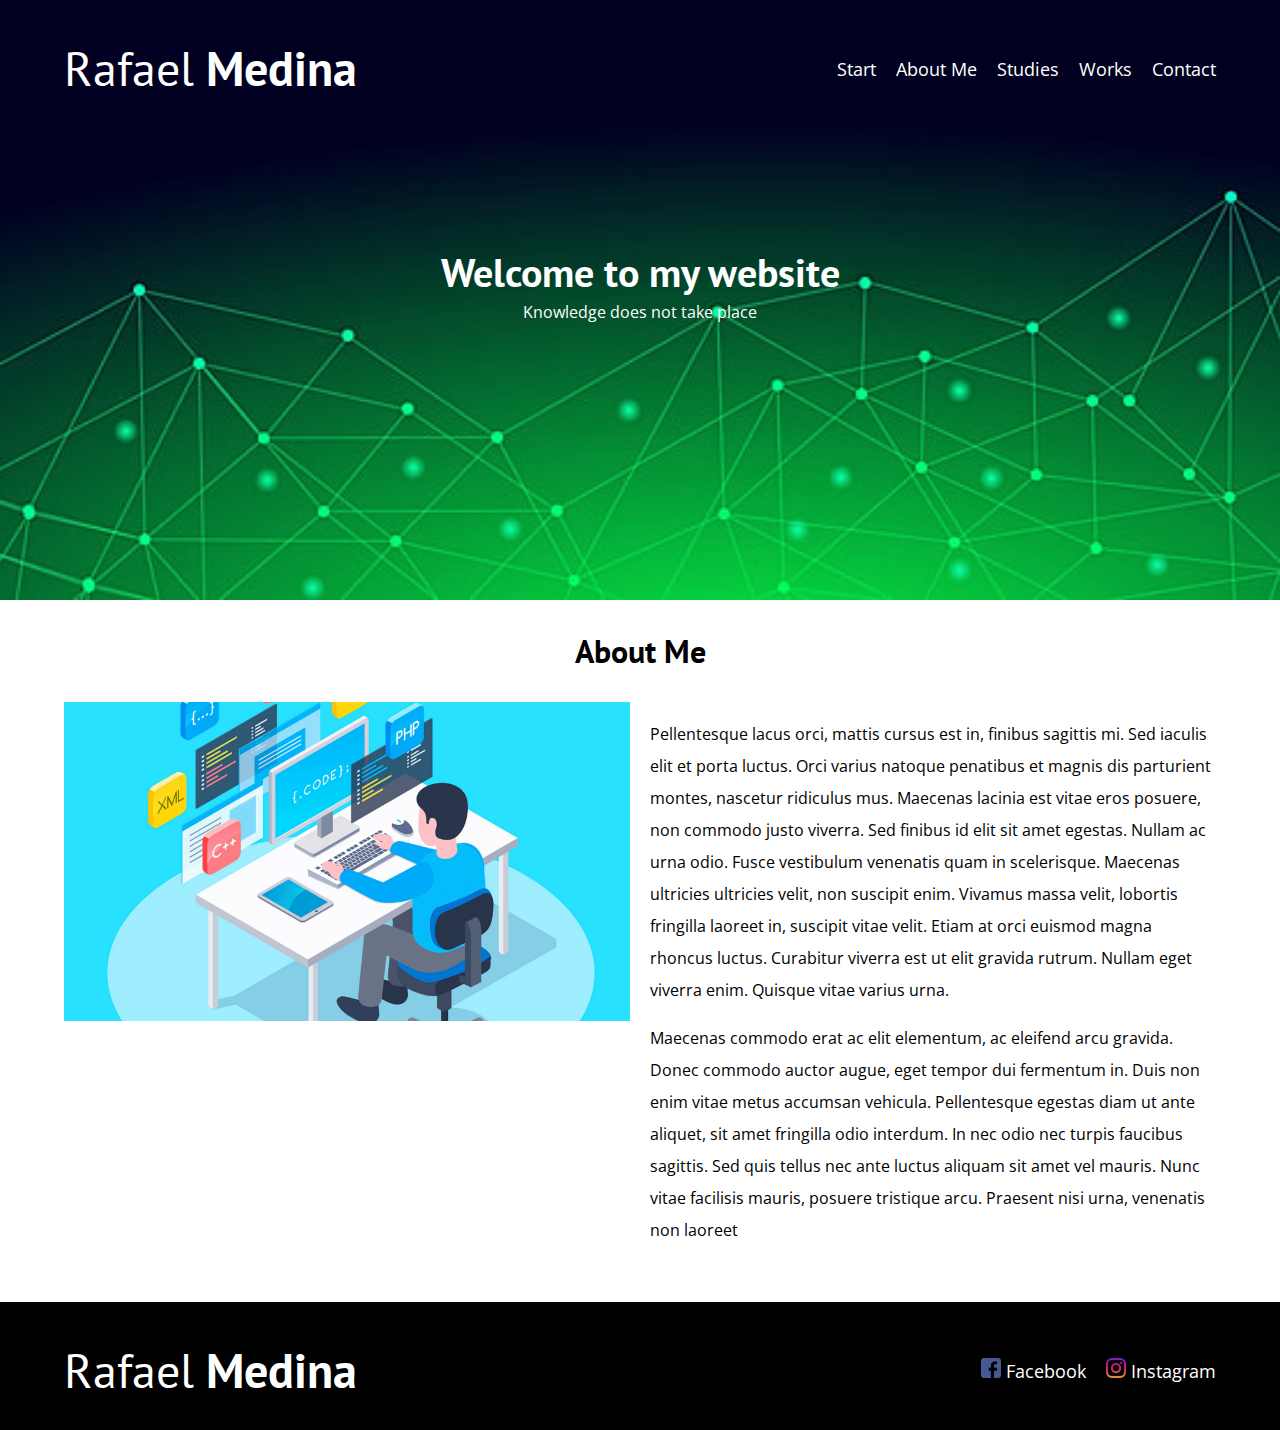
==== Aboutme.html @ 5c319313 "Agregando el proyecto al repositorio" ====
<!DOCTYPE html>
<html lang="en">
<head>
    <meta charset="UTF-8">
    <meta name="viewport" content="width=device-width, initial-scale=1.0">
    <title>Proyecto Comisión 41520</title>
    <link rel="stylesheet" href="css/normalize.css">
    <link href="https://fonts.googleapis.com/css2?family=Open+Sans&family=PT+Sans:wght@400;700&display=swap" rel="stylesheet">
    <link rel="stylesheet" href="css/style.css">
</head>
<body>

    <header class="header">

        <div class="contenedor">
            <div class="barra">
                <a class="logo" href="index.html">
                    <h1 class="logo__nombre no-margin centrar-texto">Rafael<span class="logo__bold"> Medina</span></h1>
                </a>

                <nav class="navegacion">
                    <a href="index.html" class="navegacion__enlace">Start</a>
                    <a href="Aboutme.html" class="navegacion__enlace">About Me</a>
                    <a href="Studies.html" class="navegacion__enlace">Studies</a>
                    <a href="Works.html" class="navegacion__enlace">Works</a>
                    <a href="contacto.html" class="navegacion__enlace">Contact</a>
                </nav>
            </div>
        </div>

        <div class="header__texto">
            <h2 class="no-margin">Welcome to my website</h2>
            <p class="no-margin">Knowledge does not take place</p>
        </div>
    </header>

    <main class="contenedor">
        <h3 class="centrar-texto">About Me</h3>

        <div class="sobre-nosotros">
            <div class="sobre-nosotros__imagen">
                <img src="Imagenes/imagen-articulo-nombres.jpg" alt="imagen nosotros">
            </div>

            <div class="sobre-nosotros__texto">
                <p>Pellentesque lacus orci, mattis cursus est in, finibus sagittis mi. Sed iaculis elit et porta luctus. Orci varius natoque penatibus et magnis dis parturient montes, nascetur ridiculus mus. Maecenas lacinia est vitae eros posuere, non commodo justo viverra. Sed finibus id elit sit amet egestas. Nullam ac urna odio. Fusce vestibulum venenatis quam in scelerisque. Maecenas ultricies ultricies velit, non suscipit enim. Vivamus massa velit, lobortis fringilla laoreet in, suscipit vitae velit. Etiam at orci euismod magna rhoncus luctus. Curabitur viverra est ut elit gravida rutrum. Nullam eget viverra enim. Quisque vitae varius urna.</p>

                <p>Maecenas commodo erat ac elit elementum, ac eleifend arcu gravida. Donec commodo auctor augue, eget tempor dui fermentum in. Duis non enim vitae metus accumsan vehicula. Pellentesque egestas diam ut ante aliquet, sit amet fringilla odio interdum. In nec odio nec turpis faucibus sagittis. Sed quis tellus nec ante luctus aliquam sit amet vel mauris. Nunc vitae facilisis mauris, posuere tristique arcu. Praesent nisi urna, venenatis non laoreet</p>
            </div>
        </div>
    </main>

    <footer class="footer">
        <div class="contenedor">
            <div class="barra">
                <a class="logo" href="index.html">
                    <h1 class="logo__nombre no-margin centrar-texto">Rafael<span class="logo__bold"> Medina</span></h1>
                </a>

                <nav class="navegacion">
                    <a href="https://www.facebook.com/rafael.jtg1" class="navegacion__enlace"><img src="./Imagenes/facebook.png" alt="Logo de la pagina" width="20px" height="20px"> Facebook</a>
                    <a href="https://www.instagram.com/rafaelmedina350/" class="navegacion__enlace"><img src="./Imagenes/instagram.png" alt="Logo de la pagina" width="20px" height="20px"> Instagram</a>
                </nav>
        </div>
    </footer>
    
    <script src="js/modernizr.js"></script>
</body>
</html>
---- css/style.css ----
:root {
    --fuenteHeading: 'PT Sans', sans-serif;
    --fuenteParrafos: 'Open Sans', sans-serif;

    --primario: #784D3C;
    --gris: #e1e1e1;
    --blanco: #ffffff;
    --negro: #000000;
}
html {
    box-sizing: border-box;
    font-size: 62.5%; /* 1 rem = 10px */    
}
*, *:before, *:after {
    box-sizing: inherit;
}
body {
    font-family: var(--fuenteParrafos);
    font-size: 1.6rem;
    line-height: 2;
}

/** Globales **/
.contenedor {
    width: min(90%, 120rem);
    margin: 0 auto;
}
a {
    text-decoration: none;
}
h1, h2, h3, h4 {
    font-family: var(--fuenteHeading);
    line-height: 1.2;
}
h1 {
    font-size: 4.8rem;
}
h2 {
    font-size: 4rem;
}
h3 {
    font-size: 3.2rem;
}
h4 {
    font-size: 2.8rem;
}
img {
    max-width: 100%;
}
/** Utilidades **/
.no-margin {
    margin: 0;
}
.no-padding {
    padding: 0;
}
.centrar-texto {
    text-align: center;
}

/** Header **/
.webp .header {
    background-image: url(../Imagenes/Fondoinicio.jpg);
}
.no-webp .header {
    background-image: url(../Imagenes/Fondoinicio.jpg);
}
.header {
    height: 60rem;
    background-size: cover;
    background-repeat: no-repeat;
    background-position: center center;
}
.header__texto {
   text-align: center;
   color: var(--blanco);
   margin-top: 5rem;
}
@media (min-width: 768px) {
    .header__texto {
        margin-top: 15rem;
    }
}
.barra {
    padding-top: 4rem;
}

@media (min-width: 768px) {
    .barra {
        display: flex;
        justify-content: space-between;
        align-items: center;
    }
}
.logo {
    color: var(--blanco);
    
}
.logo__nombre {
    font-weight: 400;
}
.logo__bold {
    font-weight: 700;
}
@media (min-width: 768px) {
    .navegacion {
        display: flex;
        gap: 2rem;
    }
}
.navegacion__enlace {
    display: block;
    text-align: center;
    font-size: 1.8rem;
    color: var(--blanco);
}

@media (min-width: 768px) {
    .contenido-principal {
        display: grid;
        grid-template-columns: 2fr 1fr;
        column-gap: 4rem;
    }
}

.entrada {
    border-bottom: 1px solid var(--gris);
    margin-bottom: 2rem;
}
.entrada:last-of-type {
    border: none;
    margin-bottom: 0;
}
.boton {
    display: block;
    font-family: var(--fuenteHeading);
    color: var(--blanco);
    text-align: center;
    padding: 1rem 3rem;
    font-size: 1.8rem;
    text-transform: uppercase;
    font-weight: 700;
    margin-bottom: 2rem;
    border: none;
}

@media (min-width: 768px) {
    .boton {
        display: inline-block;

    }
}
.boton:hover {
    cursor: pointer;
}
.boton--primario {
    background-color: var(--negro);
}
.boton--secundario {
    background-color: var(--primario);
}

.cursos {
    list-style: none;
}

.widget-curso {
    border-bottom: 1px solid var(--gris);
    margin-bottom: 2rem;
}
.widget-curso:last-of-type {
    border: none;
    margin-bottom: 0;
}
.widget-curso__label {
    font-family: var(--fuenteHeading);
    font-weight: bold;
}
.widget-curso__info {
    font-weight: normal;
}
.widget-curso__label,
.widget-curso__info {
    font-size: 2rem;
}

.footer {
    background-color: var(--negro);
    padding-bottom: 3rem;
    margin-top: 4rem;
}

/** Sobre Nosotros **/
@media (min-width: 768px) {
    .sobre-nosotros {
        display: grid;
        grid-template-columns: repeat(2, 1fr);
        column-gap: 2rem;
    }
}

/** Cursos **/
.curso {
    padding: 3rem 0;
    border-bottom: 1px solid var(--gris);
}
@media (min-width: 768px) {
    .curso {
        display: grid;
        grid-template-columns: 1fr 2fr;
        column-gap: 2rem;
    }
}
.curso:last-of-type {
   border: none;
}
.curso__label {
    font-family: var(--fuenteHeading);
    font-weight: bold;
}
.curso__info {
    font-weight: normal;
}
.curso__label,
.curso__info {
    font-size: 2rem;
}

/** Contacto **/
.contacto-bg {
    background-image: url(../Imagenes/contactos.jpg);
    height: 40rem;
    background-size: cover;
    background-repeat: no-repeat;
}

.formulario {
    background-color: var(--blanco);
    margin: -5rem auto 0 auto;
    width: 95%;
    padding: 5rem;
}
.campo {
    display: flex;
    margin-bottom: 2rem;
}
.campo__label {
    flex: 0 0 9rem;
    text-align: right;
    padding-right: 2rem;
}
.campo__field {
    flex: 1;
    border: 1px solid var(--gris);
}
.campo__field--textarea {
    height: 20rem;
}
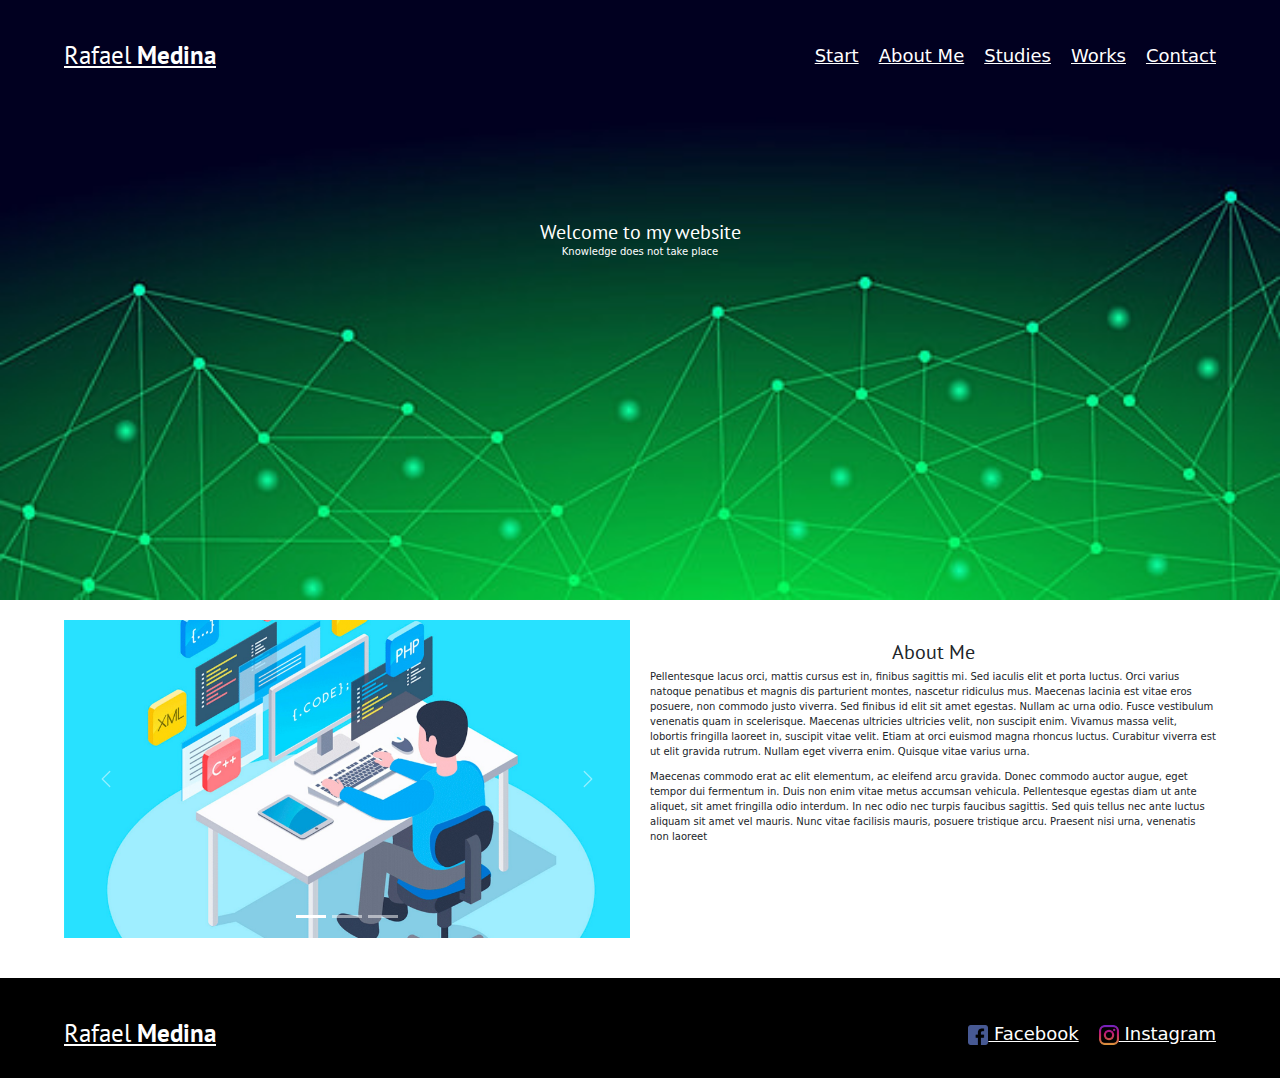
==== commit 0fdf8385: "Modificando Index y Aboutme con bootstrap" ====
--- a/Aboutme.html
+++ b/Aboutme.html
@@ -7,6 +7,8 @@
     <link rel="stylesheet" href="css/normalize.css">
     <link href="https://fonts.googleapis.com/css2?family=Open+Sans&family=PT+Sans:wght@400;700&display=swap" rel="stylesheet">
     <link rel="stylesheet" href="css/style.css">
+    <!-- BOOTSTRAP CSS -->
+   	<link rel="stylesheet" href="https://cdn.jsdelivr.net/npm/bootstrap@5.2.1/dist/css/bootstrap.min.css">
 </head>
 <body>
 
@@ -35,19 +37,45 @@
     </header>
 
     <main class="contenedor">
-        <h3 class="centrar-texto">About Me</h3>
 
-        <div class="sobre-nosotros">
-            <div class="sobre-nosotros__imagen">
-                <img src="Imagenes/imagen-articulo-nombres.jpg" alt="imagen nosotros">
+        <div class="sobre-nosotros margin-top">
+            <div id="carouselExampleIndicators" class="carousel slide" data-bs-ride="true">
+                <div class="carousel-indicators">
+                    <button type="button" data-bs-target="#carouselExampleIndicators" data-bs-slide-to="0" class="active" aria-current="true" aria-label="Slide 1"></button>
+                    <button type="button" data-bs-target="#carouselExampleIndicators" data-bs-slide-to="1" aria-label="Slide 2"></button>
+                    <button type="button" data-bs-target="#carouselExampleIndicators" data-bs-slide-to="2" aria-label="Slide 3"></button>
+                </div>
+                <div class="carousel-inner">
+                    <div class="carousel-item active">
+                    <img src="Imagenes/imagen-articulo-nombres.jpg" class="d-block w-100" alt="...">
+                    </div>
+                    <div class="carousel-item">
+                    <img src="Imagenes/images.png" class="d-block w-100" alt="...">
+                    </div>
+                    <div class="carousel-item">
+                    <img src="Imagenes/plantillas-gratis-wordpress.jpg" class="d-block w-100" alt="...">
+                    </div>
+                </div>
+                <button class="carousel-control-prev" type="button" data-bs-target="#carouselExampleIndicators" data-bs-slide="prev">
+                    <span class="carousel-control-prev-icon" aria-hidden="true"></span>
+                    <span class="visually-hidden">HOLAAAAAAA</span>
+                </button>
+                <button class="carousel-control-next" type="button" data-bs-target="#carouselExampleIndicators" data-bs-slide="next">
+                    <span class="carousel-control-next-icon" aria-hidden="true"></span>
+                    <span class="visually-hidden">Next</span>
+                </button>
             </div>
+            <div class="sobre-nosotros__texto margin-top">
 
-            <div class="sobre-nosotros__texto">
+                <h2 class="centrar-texto">About Me</h2>
+
                 <p>Pellentesque lacus orci, mattis cursus est in, finibus sagittis mi. Sed iaculis elit et porta luctus. Orci varius natoque penatibus et magnis dis parturient montes, nascetur ridiculus mus. Maecenas lacinia est vitae eros posuere, non commodo justo viverra. Sed finibus id elit sit amet egestas. Nullam ac urna odio. Fusce vestibulum venenatis quam in scelerisque. Maecenas ultricies ultricies velit, non suscipit enim. Vivamus massa velit, lobortis fringilla laoreet in, suscipit vitae velit. Etiam at orci euismod magna rhoncus luctus. Curabitur viverra est ut elit gravida rutrum. Nullam eget viverra enim. Quisque vitae varius urna.</p>
 
                 <p>Maecenas commodo erat ac elit elementum, ac eleifend arcu gravida. Donec commodo auctor augue, eget tempor dui fermentum in. Duis non enim vitae metus accumsan vehicula. Pellentesque egestas diam ut ante aliquet, sit amet fringilla odio interdum. In nec odio nec turpis faucibus sagittis. Sed quis tellus nec ante luctus aliquam sit amet vel mauris. Nunc vitae facilisis mauris, posuere tristique arcu. Praesent nisi urna, venenatis non laoreet</p>
             </div>
+
         </div>
+
     </main>
 
     <footer class="footer">
@@ -63,7 +91,8 @@
                 </nav>
         </div>
     </footer>
-    
+    <!-- JS DE BOOTSTRAP -->
+    <script src="https://cdn.jsdelivr.net/npm/bootstrap@5.2.1/dist/js/bootstrap.bundle.min.js"></script>
     <script src="js/modernizr.js"></script>
 </body>
 </html>--- a/css/style.css
+++ b/css/style.css
@@ -47,6 +47,7 @@
 img {
     max-width: 100%;
 }
+
 /** Utilidades **/
 .no-margin {
     margin: 0;
@@ -56,6 +57,12 @@
 }
 .centrar-texto {
     text-align: center;
+}
+.margin-top {
+    margin-top: 2rem;
+}
+.margin-bottom {
+    margin-bottom: 2rem;
 }
 
 /** Header **/
@@ -190,6 +197,66 @@
     margin-top: 4rem;
 }
 
+/**Animaciones**/
+
+.animacionUno {
+  background-color: yellow;
+  animation-name: efectoUno;
+  animation-iteration-count: infinite;
+  animation-duration: 20s;
+}
+
+@keyframes efectoUno {
+  0% {
+    background-color: blue;
+  }
+  17% {
+    background-color: lawngreen;
+  }
+  25% {
+    background-color: red;
+  }
+  50% {
+    background-color: green;
+  }
+  75% {
+    background-color: pink;
+  }
+  100% {
+    background-color: indianred;
+  }
+}
+
+@keyframes efectoDos {
+  0% {
+    transform: scale(1, 1) (10px);
+  }
+  25% {
+    transform: scale(0.5, 0.5) translateX(30px);
+  }
+  50% {
+    transform: scale(0.2, 0.2) translateX(50px);
+  }
+  75% {
+    transform: scale(0.5, 0.5) translateX(70px);
+  }
+  100% {
+    transform: scale(1, 1) translateX(10px);
+  }
+}
+
+/* Zoom In #1 */
+.hover01 figure img {
+	-webkit-transform: scale(1);
+	transform: scale(1);
+	-webkit-transition: .3s ease-in-out;
+	transition: .3s ease-in-out;
+}
+.hover01 figure:hover img {
+	-webkit-transform: scale(1.3);
+	transform: scale(1.3);
+}
+
 /** Sobre Nosotros **/
 @media (min-width: 768px) {
     .sobre-nosotros {
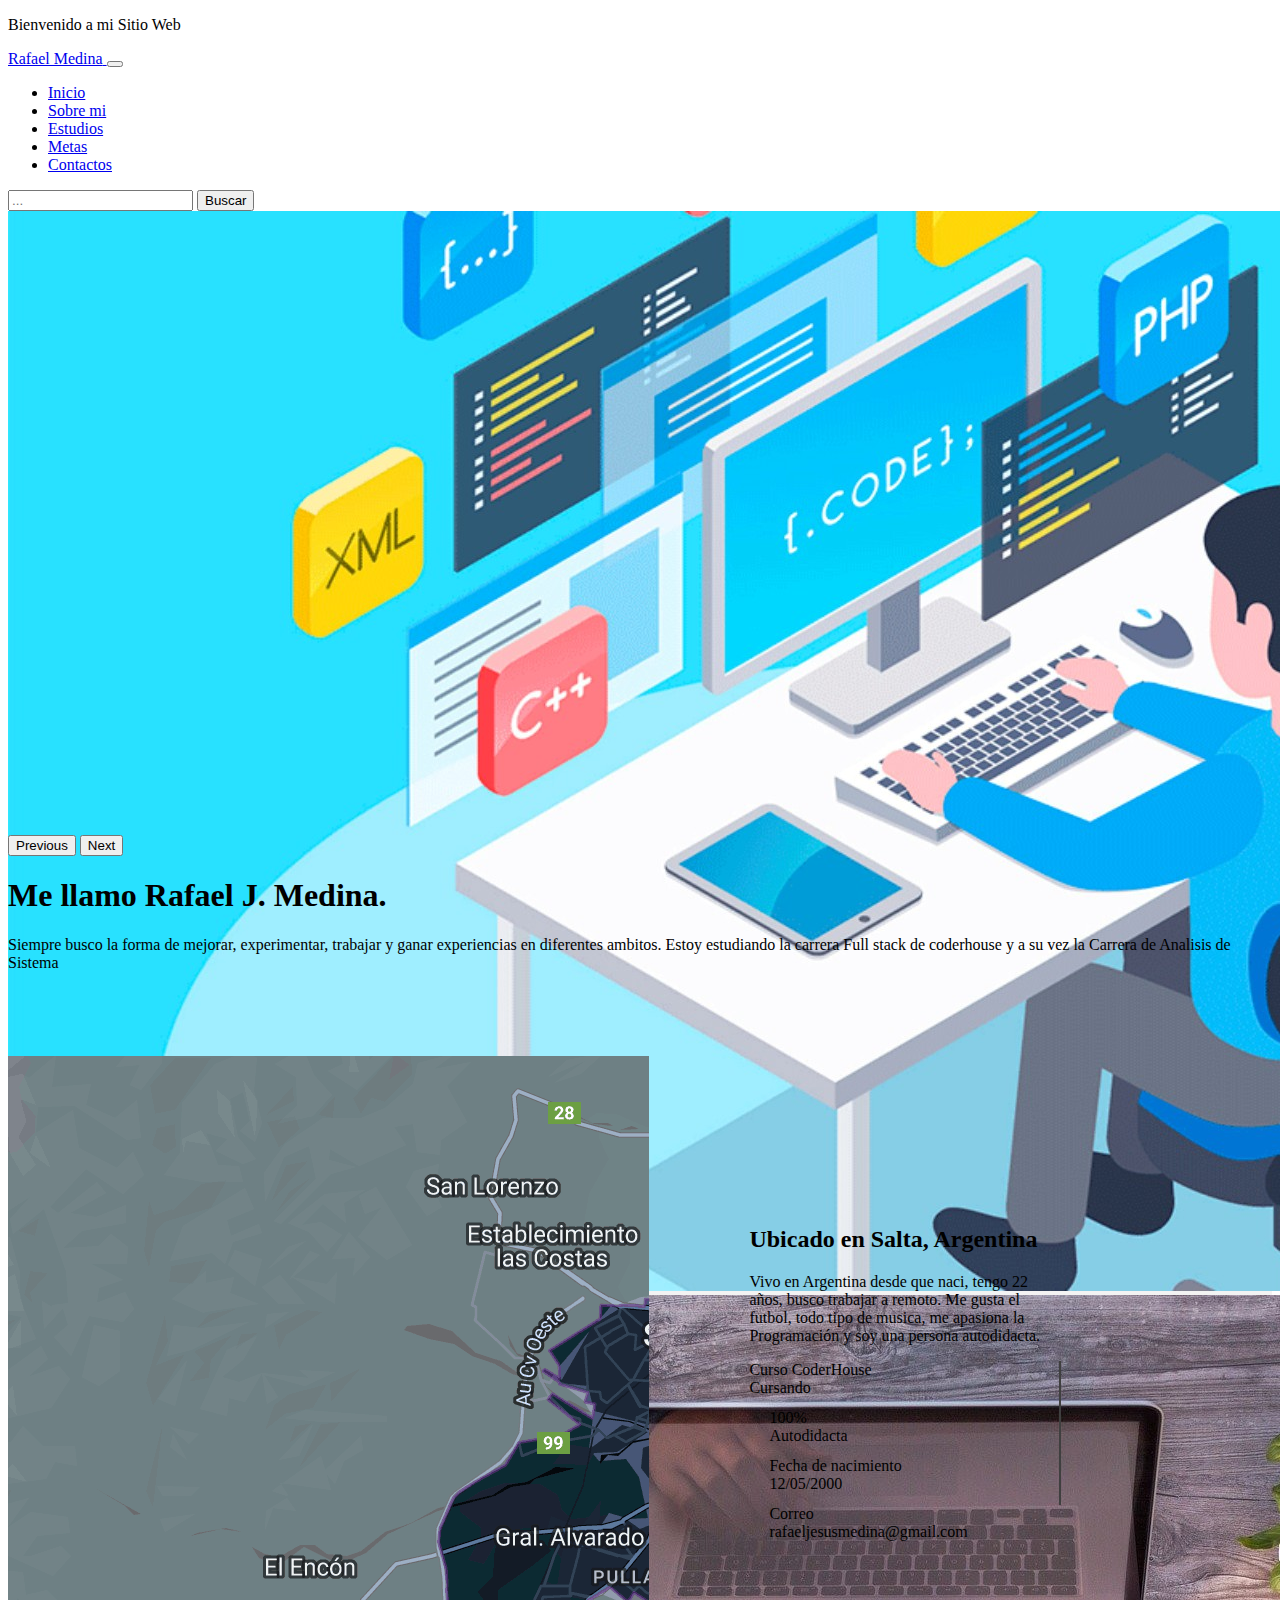
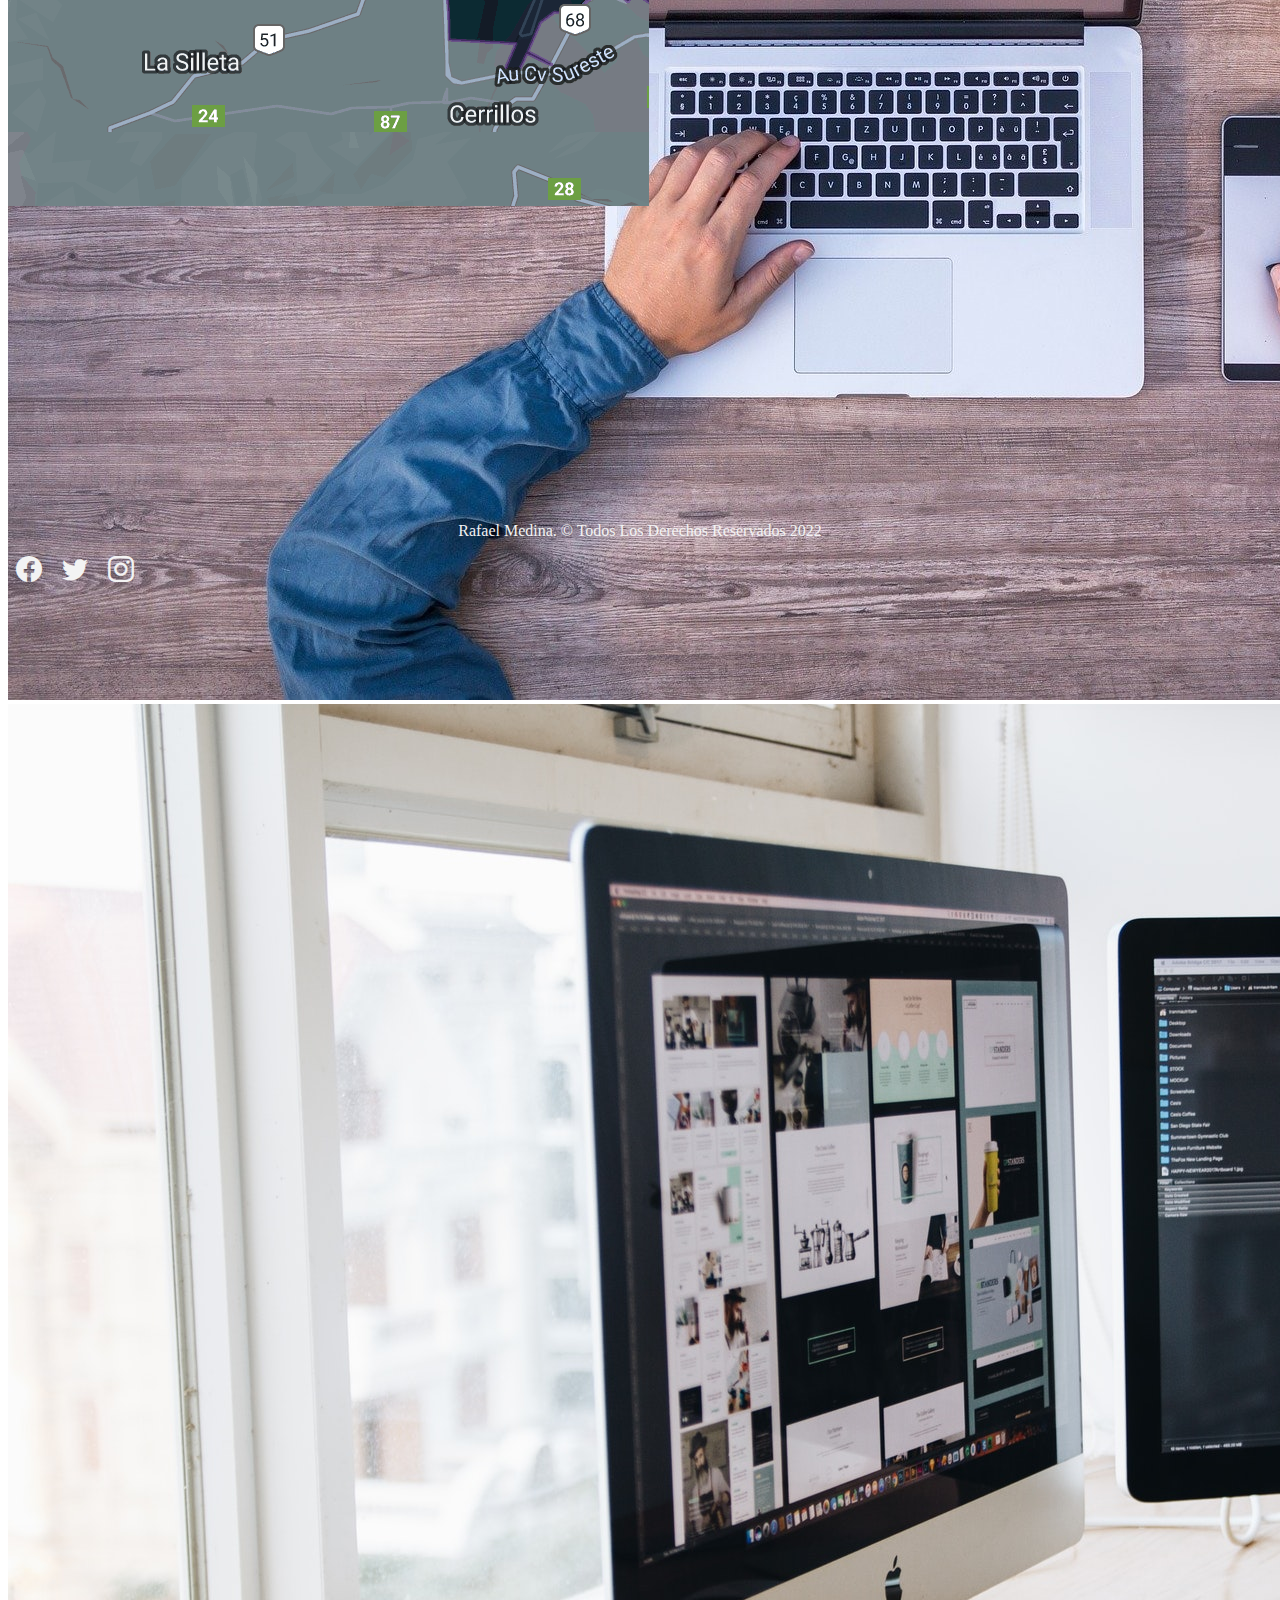
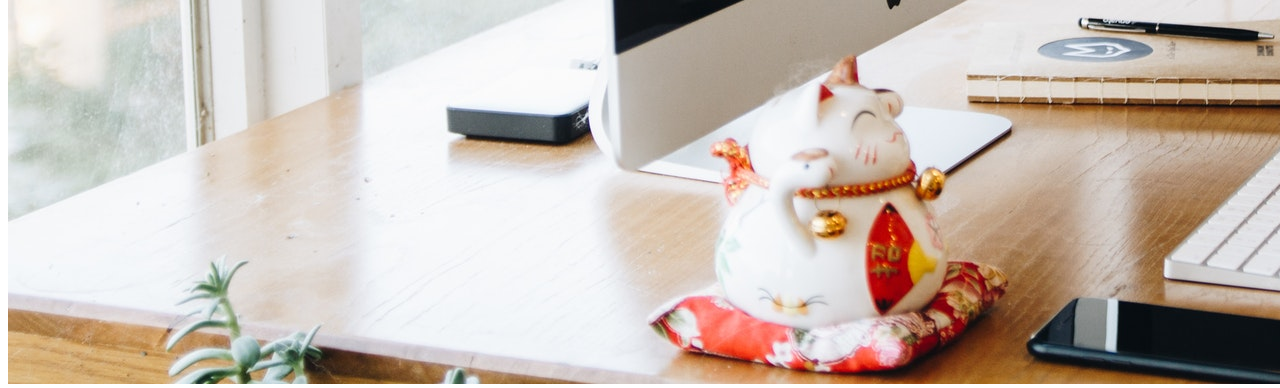
==== commit 807ec098: "Merge pull request #5 from RafaelJMedina/Bootstrap2" ====
--- a/Aboutme.html
+++ b/Aboutme.html
@@ -2,97 +2,142 @@
 <html lang="en">
 <head>
     <meta charset="UTF-8">
-    <meta name="viewport" content="width=device-width, initial-scale=1.0">
-    <title>Proyecto Comisión 41520</title>
-    <link rel="stylesheet" href="css/normalize.css">
-    <link href="https://fonts.googleapis.com/css2?family=Open+Sans&family=PT+Sans:wght@400;700&display=swap" rel="stylesheet">
-    <link rel="stylesheet" href="css/style.css">
+    <meta name="viewport" content="width=device-width, initial-scale=1">
+    <meta name="keywords" content="HTML, CSS, JS, FULL STACK, Developer">
+    <meta name="description" content="Soy un estudiante en la carrera de desarrollador full stack, creando un sitio web como portafolio y habilidades. En busca de retos y trabajos interesantes">
+    <title>Rafael Medina</title>
     <!-- BOOTSTRAP CSS -->
-   	<link rel="stylesheet" href="https://cdn.jsdelivr.net/npm/bootstrap@5.2.1/dist/css/bootstrap.min.css">
+    <link href="https://cdn.jsdelivr.net/npm/bootstrap@5.0.0-beta2/dist/css/bootstrap.min.css" rel="stylesheet" integrity="sha384-BmbxuPwQa2lc/FVzBcNJ7UAyJxM6wuqIj61tLrc4wSX0szH/Ev+nYRRuWlolflfl" crossorigin="anonymous">
+    <link rel="stylesheet" href="https://cdn.jsdelivr.net/npm/bootstrap-icons@1.4.0/font/bootstrap-icons.css">
+    <link rel="stylesheet" href="./css/style.css">
 </head>
 <body>
 
-    <header class="header">
-
-        <div class="contenedor">
-            <div class="barra">
-                <a class="logo" href="index.html">
-                    <h1 class="logo__nombre no-margin centrar-texto">Rafael<span class="logo__bold"> Medina</span></h1>
-                </a>
-
-                <nav class="navegacion">
-                    <a href="index.html" class="navegacion__enlace">Start</a>
-                    <a href="Aboutme.html" class="navegacion__enlace">About Me</a>
-                    <a href="Studies.html" class="navegacion__enlace">Studies</a>
-                    <a href="Works.html" class="navegacion__enlace">Works</a>
-                    <a href="contacto.html" class="navegacion__enlace">Contact</a>
-                </nav>
-            </div>
-        </div>
-
-        <div class="header__texto">
-            <h2 class="no-margin">Welcome to my website</h2>
-            <p class="no-margin">Knowledge does not take place</p>
-        </div>
+    <header class="container-fluid bg-primary d-flex justify-content-center">
+        <p class="text-light mb-0 p-2 fs-6">Bienvenido a mi Sitio Web</p>
     </header>
 
-    <main class="contenedor">
+    <nav  class="navbar navbar-expand-lg navbar-light p-3"  id="menu">
+        <div class="container">
+          <a class="navbar-brand" href="#">
+              <span class="fs-5 text-primary fw-bold">Rafael Medina</span>
+          </a>
+          <button class="navbar-toggler" type="button" data-bs-toggle="collapse" data-bs-target="#navbarSupportedContent" aria-controls="navbarSupportedContent" aria-expanded="false" aria-label="Toggle navigation">
+            <span class="navbar-toggler-icon"></span>
+          </button>
 
-        <div class="sobre-nosotros margin-top">
-            <div id="carouselExampleIndicators" class="carousel slide" data-bs-ride="true">
-                <div class="carousel-indicators">
-                    <button type="button" data-bs-target="#carouselExampleIndicators" data-bs-slide-to="0" class="active" aria-current="true" aria-label="Slide 1"></button>
-                    <button type="button" data-bs-target="#carouselExampleIndicators" data-bs-slide-to="1" aria-label="Slide 2"></button>
-                    <button type="button" data-bs-target="#carouselExampleIndicators" data-bs-slide-to="2" aria-label="Slide 3"></button>
+          <div class="collapse navbar-collapse" id="navbarSupportedContent">
+            <ul class="navbar-nav me-auto mb-2 mb-lg-0">
+              <li class="nav-item">
+                <a class="nav-link" aria-current="page" href="index.html">Inicio</a>
+              </li>
+              <li class="nav-item">
+                <a class="nav-link" href="Aboutme.html">Sobre mi</a>
+              </li>
+              <li class="nav-item">
+                <a class="nav-link" href="Studies.html">Estudios</a>
+              </li>
+              <li class="nav-item">
+                <a class="nav-link" href="Works.html">Metas</a>
+              </li>
+              <li class="nav-item">
+                <a class="nav-link" href="contacto.html">Contactos</a>
+              </li>
+            </ul>
+            <form class="d-flex">
+              <input class="form-control me-2" type="email" placeholder="..." aria-label="Suscribete">
+              <button class="btn btn-primary btn-primary-outline-success" type="button">Buscar</button>
+            </form>
+          </div>
+
+        </div>
+    </nav>
+
+    <div id="carousel" class="carousel slide" data-bs-ride="carousel">
+            <div class="carousel-inner">
+                <div class="carousel-item active" data-bs-interval="3000">
+                    <img src="./Imagenes/imagen-articulo-nombres.jpg" class="d-block w-100" alt="">
                 </div>
-                <div class="carousel-inner">
-                    <div class="carousel-item active">
-                    <img src="Imagenes/imagen-articulo-nombres.jpg" class="d-block w-100" alt="...">
-                    </div>
-                    <div class="carousel-item">
-                    <img src="Imagenes/images.png" class="d-block w-100" alt="...">
-                    </div>
-                    <div class="carousel-item">
-                    <img src="Imagenes/plantillas-gratis-wordpress.jpg" class="d-block w-100" alt="...">
+                
+        
+                <div class="carousel-item" data-bs-interval="3000">
+                    <img src="./Imagenes/slide1.jpg" class="d-block w-100" alt="...">
+                </div>
+        
+
+                <div class="carousel-item" data-bs-interval="3000">
+                    <img src="./Imagenes/slide2.jpg" class="d-block w-100" alt="...">
+                </div>
+        
+        
+            </div>
+                <button class="carousel-control-prev" type="button" data-bs-target="#carousel"  data-bs-slide="prev">
+                <span class="carousel-control-prev-icon" aria-hidden="true"></span>
+                <span class="visually-hidden">Previous</span>
+                </button>
+                <button class="carousel-control-next" type="button" data-bs-target="#carousel"  data-bs-slide="next">
+                <span class="carousel-control-next-icon" aria-hidden="true"></span>
+                <span class="visually-hidden">Next</span>
+                </button>
+            </div>
+    </div>
+
+    
+        <section>
+            <div class="container w-50 m-auto text-center margin-top" id="equipo">
+                <h1 class="mb-5 fs-2">Me llamo <span class="text-primary">Rafael J. Medina</span>.</h1>
+                <p class="fs-4 ">Siempre busco la forma de mejorar, experimentar, trabajar y ganar experiencias en diferentes ambitos. Estoy estudiando la carrera Full stack de coderhouse y a su vez la Carrera de Analisis de Sistema</p>
+            </div>
+
+            <div class="mt-5 text-center">
+                <img id="img-equipo" src="./img/equipo.jpg" alt="">
+            </div>
+
+            <div id="local" class="border-top border-2">
+                <div class="mapa"> </div>
+                <div>
+                    <div class="wrapper-local">
+                        <h2 class="text-primary mb-4" id="typewriter"></h2>
+                        <h2>Ubicado en Salta, Argentina</h2>
+                        <p class="fs-5 text-body">Vivo en Argentina desde que naci, tengo 22 años, busco trabajar a remoto.
+                            Me gusta el futbol, todo tipo de musica, me apasiona la Programación y soy una persona autodidacta.
+                        </p>
+                        <section class="d-flex justify-content-start" id="numeros-local">
+                            <div>
+                                <p class="text-primary fs-5">Curso CoderHouse</p>
+                                <p>Cursando</p>
+                            </div>
+                            <div>
+                                <p class="text-primary fs-5">100%</p>
+                                <p>Autodidacta</p>
+                            </div>
+                            <div>
+                                <p class="text-primary fs-5">Fecha de nacimiento</p>
+                                <p>12/05/2000</p>
+                            </div>
+                            <div>
+                                <p class="text-primary fs-5">Correo</p>
+                                <p>rafaeljesusmedina@gmail.com</p>
+                            </div>
+                    </section>
                     </div>
                 </div>
-                <button class="carousel-control-prev" type="button" data-bs-target="#carouselExampleIndicators" data-bs-slide="prev">
-                    <span class="carousel-control-prev-icon" aria-hidden="true"></span>
-                    <span class="visually-hidden">HOLAAAAAAA</span>
-                </button>
-                <button class="carousel-control-next" type="button" data-bs-target="#carouselExampleIndicators" data-bs-slide="next">
-                    <span class="carousel-control-next-icon" aria-hidden="true"></span>
-                    <span class="visually-hidden">Next</span>
-                </button>
-            </div>
-            <div class="sobre-nosotros__texto margin-top">
-
-                <h2 class="centrar-texto">About Me</h2>
-
-                <p>Pellentesque lacus orci, mattis cursus est in, finibus sagittis mi. Sed iaculis elit et porta luctus. Orci varius natoque penatibus et magnis dis parturient montes, nascetur ridiculus mus. Maecenas lacinia est vitae eros posuere, non commodo justo viverra. Sed finibus id elit sit amet egestas. Nullam ac urna odio. Fusce vestibulum venenatis quam in scelerisque. Maecenas ultricies ultricies velit, non suscipit enim. Vivamus massa velit, lobortis fringilla laoreet in, suscipit vitae velit. Etiam at orci euismod magna rhoncus luctus. Curabitur viverra est ut elit gravida rutrum. Nullam eget viverra enim. Quisque vitae varius urna.</p>
-
-                <p>Maecenas commodo erat ac elit elementum, ac eleifend arcu gravida. Donec commodo auctor augue, eget tempor dui fermentum in. Duis non enim vitae metus accumsan vehicula. Pellentesque egestas diam ut ante aliquet, sit amet fringilla odio interdum. In nec odio nec turpis faucibus sagittis. Sed quis tellus nec ante luctus aliquam sit amet vel mauris. Nunc vitae facilisis mauris, posuere tristique arcu. Praesent nisi urna, venenatis non laoreet</p>
             </div>
 
-        </div>
+        </section>
 
-    </main>
-
-    <footer class="footer">
-        <div class="contenedor">
-            <div class="barra">
-                <a class="logo" href="index.html">
-                    <h1 class="logo__nombre no-margin centrar-texto">Rafael<span class="logo__bold"> Medina</span></h1>
-                </a>
-
-                <nav class="navegacion">
-                    <a href="https://www.facebook.com/rafael.jtg1" class="navegacion__enlace"><img src="./Imagenes/facebook.png" alt="Logo de la pagina" width="20px" height="20px"> Facebook</a>
-                    <a href="https://www.instagram.com/rafaelmedina350/" class="navegacion__enlace"><img src="./Imagenes/instagram.png" alt="Logo de la pagina" width="20px" height="20px"> Instagram</a>
-                </nav>
+    <footer class="w-100  d-flex  align-items-center justify-content-center flex-wrap">
+        <p class="fs-5 px-3  pt-3">Rafael Medina. &copy; Todos Los Derechos Reservados 2022</p>
+        <div id="iconos" >
+            <a href="https://www.facebook.com/rafael.jtg1"><i class="bi bi-facebook"></i></a>
+            <a href="#"><i class="bi bi-twitter"></i></a>
+            <a href="https://www.instagram.com/rafaelmedina350/"><i class="bi bi-instagram"></i></a>  
         </div>
     </footer>
+
     <!-- JS DE BOOTSTRAP -->
-    <script src="https://cdn.jsdelivr.net/npm/bootstrap@5.2.1/dist/js/bootstrap.bundle.min.js"></script>
-    <script src="js/modernizr.js"></script>
+    <script src="https://cdn.jsdelivr.net/npm/bootstrap@5.0.0-beta2/dist/js/bootstrap.bundle.min.js" integrity="sha384-b5kHyXgcpbZJO/tY9Ul7kGkf1S0CWuKcCD38l8YkeH8z8QjE0GmW1gYU5S9FOnJ0" crossorigin="anonymous"></script> 
+    <script src="https://unpkg.com/typewriter-effect@latest/dist/core.js"></script>
+    <script src="main.js"></script>
 </body>
 </html>--- a/css/style.css
+++ b/css/style.css
@@ -1,325 +1,266 @@
-:root {
-    --fuenteHeading: 'PT Sans', sans-serif;
-    --fuenteParrafos: 'Open Sans', sans-serif;
-
-    --primario: #784D3C;
-    --gris: #e1e1e1;
-    --blanco: #ffffff;
-    --negro: #000000;
-}
-html {
-    box-sizing: border-box;
-    font-size: 62.5%; /* 1 rem = 10px */    
-}
-*, *:before, *:after {
-    box-sizing: inherit;
-}
-body {
-    font-family: var(--fuenteParrafos);
-    font-size: 1.6rem;
-    line-height: 2;
-}
-
-/** Globales **/
-.contenedor {
-    width: min(90%, 120rem);
-    margin: 0 auto;
-}
-a {
-    text-decoration: none;
-}
-h1, h2, h3, h4 {
-    font-family: var(--fuenteHeading);
-    line-height: 1.2;
-}
-h1 {
-    font-size: 4.8rem;
-}
-h2 {
-    font-size: 4rem;
-}
-h3 {
-    font-size: 3.2rem;
-}
-h4 {
-    font-size: 2.8rem;
-}
-img {
-    max-width: 100%;
-}
-
-/** Utilidades **/
-.no-margin {
-    margin: 0;
-}
-.no-padding {
-    padding: 0;
-}
-.centrar-texto {
+@import url("https://fonts.googleapis.com/css2?family=Montserrat&display=swap");
+
+header .contenedor {
+  width: min(90%, 120rem);
+  margin: 0 auto;
+}
+header .contenedor .barra {
+  padding-top: 4rem;
+}
+header .contenedor .barra .logo .logo__nombre {
+  font-weight: 400;
+}
+header .contenedor .barra .logo .logo__bold {
+  font-weight: 700;
+}
+header .contenedor .barra .logo .no-margin {
+  margin: 0;
+}
+header .contenedor .barra .logo .centrar-texto {
+  text-align: center;
+}
+header .contenedor .barra .navegacion {
+  display: block;
+  text-align: center;
+  font-size: 1.8rem;
+  color: var(--blanco);
+}
+header .header__texto {
+  text-align: center;
+  color: var(--blanco);
+  margin-top: 5rem;
+}
+
+@media (min-width: 768px) {
+  .header__texto {
+    margin-top: 15rem;
+  }
+}
+@media (min-width: 768px) {
+  .barra {
+    display: flex;
+    justify-content: space-between;
+    align-items: center;
+  }
+}
+@media (min-width: 768px) {
+  .navegacion {
+    display: flex;
+    gap: 2rem;
     text-align: center;
-}
-.margin-top {
-    margin-top: 2rem;
-}
-.margin-bottom {
-    margin-bottom: 2rem;
-}
-
-/** Header **/
-.webp .header {
-    background-image: url(../Imagenes/Fondoinicio.jpg);
-}
-.no-webp .header {
-    background-image: url(../Imagenes/Fondoinicio.jpg);
-}
-.header {
-    height: 60rem;
-    background-size: cover;
-    background-repeat: no-repeat;
-    background-position: center center;
-}
-.header__texto {
-   text-align: center;
-   color: var(--blanco);
-   margin-top: 5rem;
-}
-@media (min-width: 768px) {
-    .header__texto {
-        margin-top: 15rem;
-    }
-}
-.barra {
-    padding-top: 4rem;
-}
-
-@media (min-width: 768px) {
-    .barra {
-        display: flex;
-        justify-content: space-between;
-        align-items: center;
-    }
-}
-.logo {
-    color: var(--blanco);
+  }
+}
+@media (min-width: 425px) {
+  .a {
+    display: flex;
+    text-align: center;
+  }
+}
+.contenedor aside .cursos, .contenido-principal aside .cursos {
+  list-style: none;
+}
+.contenedor aside .cursos .widget-curso, .contenido-principal aside .cursos .widget-curso {
+  border-bottom: 1px solid var(--gris);
+  margin-bottom: 2rem;
+}
+.contenedor aside .cursos .widget-curso .widget-curso__label, .contenido-principal aside .cursos .widget-curso .widget-curso__label {
+  font-family: var(--fuenteHeading);
+  font-weight: bold;
+  font-size: 2rem;
+}
+.contenedor aside .cursos .widget-curso .widget-curso__label .widget-curso__info, .contenido-principal aside .cursos .widget-curso .widget-curso__label .widget-curso__info {
+  font-size: 2rem;
+  font-weight: normal;
+}
+.carousel-inner {
+    max-height:39rem !important;
+}
+#img-equipo{
+    max-height:30rem !important;
+    width:50%;
+}
+
+footer {
+  background: #1b2a4e;
+  min-height: 100px;
+}
+
+footer p {
+  color: #f3f3f3;
+  text-align: center;
+}
+
+#iconos i {
+  font-size: 26px;
+  padding: 0 8px;
+  color: #f3f3f3;
+}
+
+@media (min-width: 768px) {
+  .contenido-principal {
+    display: grid;
+    grid-template-columns: 2fr 1fr;
+    -moz-column-gap: 4rem;
+         column-gap: 4rem;
+  }
+}
+footer {
+  background: #1b2a4e;
+  min-height: 100px;
+}
+
+footer p {
+  color: #f3f3f3;
+  text-align: center;
+}
+
+#iconos i {
+  font-size: 26px;
+  padding: 0 8px;
+  color: #f3f3f3;
+}
+#local {
+    margin-top:50px;
+    background-color: #f3f3f3;
+    display:flex;
+    justify-content: center; 
+    padding-bottom: 300px; 
+}
+
+.mapa {
+    background: url(../Imagenes/mapa.png);
+    width:100%;
+    height:750px;
+}
+
+
+.wrapper-local {
+    width:50%;
+    margin-left:100px;
+    padding-top:150px;
+}
+
+#numeros-local{
+    margin:0 !important;
+    padding:0 !important;
+}
+#numeros-local div {
+    padding: 0 20px 0 0;   
+    text-align:left;
+    height:48px;
+}
+
+#numeros-local div:not(:last-child) {
+    border-right: 2px solid #3f3f3f;
+  }
+#numeros-local div:not(:first-child) {
+    padding-left:20px;
+  }
+
+#numeros-local p{
+    margin:0;
+}
+
+#bg-contactos{
+    position:relative;
+    top: -130px;
+} 
+
+ #seccion-contacto{
+    background-color: #1b2a4e;
+    min-height:500px;
+    position:relative;
+}
+
+#contenedor-formulario{
+    position:absolute;
+    top:30%;
+    left:50%;
+    transform: translate(-50%, -50%);
+    background: #fbfafa;
+    border-radius:5px;
     
 }
-.logo__nombre {
-    font-weight: 400;
-}
-.logo__bold {
-    font-weight: 700;
-}
-@media (min-width: 768px) {
-    .navegacion {
-        display: flex;
-        gap: 2rem;
-    }
-}
-.navegacion__enlace {
-    display: block;
-    text-align: center;
-    font-size: 1.8rem;
-    color: var(--blanco);
-}
-
-@media (min-width: 768px) {
-    .contenido-principal {
-        display: grid;
-        grid-template-columns: 2fr 1fr;
-        column-gap: 4rem;
-    }
-}
-
-.entrada {
-    border-bottom: 1px solid var(--gris);
-    margin-bottom: 2rem;
-}
-.entrada:last-of-type {
-    border: none;
-    margin-bottom: 0;
-}
-.boton {
-    display: block;
-    font-family: var(--fuenteHeading);
-    color: var(--blanco);
-    text-align: center;
-    padding: 1rem 3rem;
-    font-size: 1.8rem;
-    text-transform: uppercase;
-    font-weight: 700;
-    margin-bottom: 2rem;
-    border: none;
-}
-
-@media (min-width: 768px) {
-    .boton {
-        display: inline-block;
-
-    }
-}
-.boton:hover {
-    cursor: pointer;
-}
-.boton--primario {
-    background-color: var(--negro);
-}
-.boton--secundario {
-    background-color: var(--primario);
-}
-
-.cursos {
-    list-style: none;
-}
-
-.widget-curso {
-    border-bottom: 1px solid var(--gris);
-    margin-bottom: 2rem;
-}
-.widget-curso:last-of-type {
-    border: none;
-    margin-bottom: 0;
-}
-.widget-curso__label {
-    font-family: var(--fuenteHeading);
-    font-weight: bold;
-}
-.widget-curso__info {
-    font-weight: normal;
-}
-.widget-curso__label,
-.widget-curso__info {
-    font-size: 2rem;
-}
-
-.footer {
-    background-color: var(--negro);
-    padding-bottom: 3rem;
-    margin-top: 4rem;
-}
-
-/**Animaciones**/
-
-.animacionUno {
-  background-color: yellow;
-  animation-name: efectoUno;
-  animation-iteration-count: infinite;
-  animation-duration: 20s;
-}
-
-@keyframes efectoUno {
-  0% {
-    background-color: blue;
-  }
-  17% {
-    background-color: lawngreen;
-  }
-  25% {
-    background-color: red;
-  }
-  50% {
-    background-color: green;
-  }
-  75% {
-    background-color: pink;
-  }
-  100% {
-    background-color: indianred;
-  }
-}
-
-@keyframes efectoDos {
-  0% {
-    transform: scale(1, 1) (10px);
-  }
-  25% {
-    transform: scale(0.5, 0.5) translateX(30px);
-  }
-  50% {
-    transform: scale(0.2, 0.2) translateX(50px);
-  }
-  75% {
-    transform: scale(0.5, 0.5) translateX(70px);
-  }
-  100% {
-    transform: scale(1, 1) translateX(10px);
-  }
-}
-
-/* Zoom In #1 */
-.hover01 figure img {
-	-webkit-transform: scale(1);
-	transform: scale(1);
-	-webkit-transition: .3s ease-in-out;
-	transition: .3s ease-in-out;
-}
-.hover01 figure:hover img {
-	-webkit-transform: scale(1.3);
-	transform: scale(1.3);
-}
-
-/** Sobre Nosotros **/
-@media (min-width: 768px) {
-    .sobre-nosotros {
-        display: grid;
-        grid-template-columns: repeat(2, 1fr);
-        column-gap: 2rem;
-    }
-}
-
-/** Cursos **/
-.curso {
-    padding: 3rem 0;
-    border-bottom: 1px solid var(--gris);
-}
-@media (min-width: 768px) {
-    .curso {
-        display: grid;
-        grid-template-columns: 1fr 2fr;
-        column-gap: 2rem;
-    }
-}
-.curso:last-of-type {
-   border: none;
-}
-.curso__label {
-    font-family: var(--fuenteHeading);
-    font-weight: bold;
-}
-.curso__info {
-    font-weight: normal;
-}
-.curso__label,
-.curso__info {
-    font-size: 2rem;
-}
-
-/** Contacto **/
-.contacto-bg {
-    background-image: url(../Imagenes/contactos.jpg);
-    height: 40rem;
-    background-size: cover;
-    background-repeat: no-repeat;
-}
-
-.formulario {
-    background-color: var(--blanco);
-    margin: -5rem auto 0 auto;
-    width: 95%;
-    padding: 5rem;
-}
-.campo {
-    display: flex;
-    margin-bottom: 2rem;
-}
-.campo__label {
-    flex: 0 0 9rem;
-    text-align: right;
-    padding-right: 2rem;
-}
-.campo__field {
-    flex: 1;
-    border: 1px solid var(--gris);
-}
-.campo__field--textarea {
-    height: 20rem;
-}+
+#titulo-formulario {
+    color: #3f3f3f;
+}
+
+footer {
+    background: #1b2a4e;
+    min-height: 100px;;
+}
+footer p{
+    color:#f3f3f3;
+    text-align:center;
+}
+#iconos  i {
+    font-size: 26px;
+    padding: 0 8px;
+    color:#f3f3f3;
+}
+
+@media (max-width:1200px){
+    #intro, #equipo {
+        width:90% !important;
+        margin:auto;
+    }
+  
+    #local {
+        flex-wrap: wrap;
+        padding-top:30px;
+   }
+   .wrapper-local {
+    width:90%;
+    margin:auto;
+    padding-top:50px;    
+   }
+ 
+}
+
+@media (max-width:768px) {
+
+    #intro, #equipo{
+        width:90% !important;
+        margin:auto;
+    }
+
+    
+    #img-equipo{
+        max-height:20rem !important;
+        width:90%;
+    }
+    .wrapper-local {
+        width:90%;
+        margin:auto;
+        padding-top:50px;    
+    }
+    #local {
+        flex-wrap: wrap;
+    }
+    .mapa img {
+        width:100%;
+        height:auto;
+    }
+    #bg-contactos{
+        top: -120px;
+    }
+
+
+}
+
+@media (max-width: 576px) {
+    #servicios-fila-2 {
+        width:100% !important;
+    }
+    #servicios-fila-1 {
+        width:100% !important;
+    }
+
+    .icono-wrap{
+        flex-wrap:wrap !important;
+        justify-content: center !important;
+        text-align: center;
+    }
+}
+/*# sourceMappingURL=style.css.map */